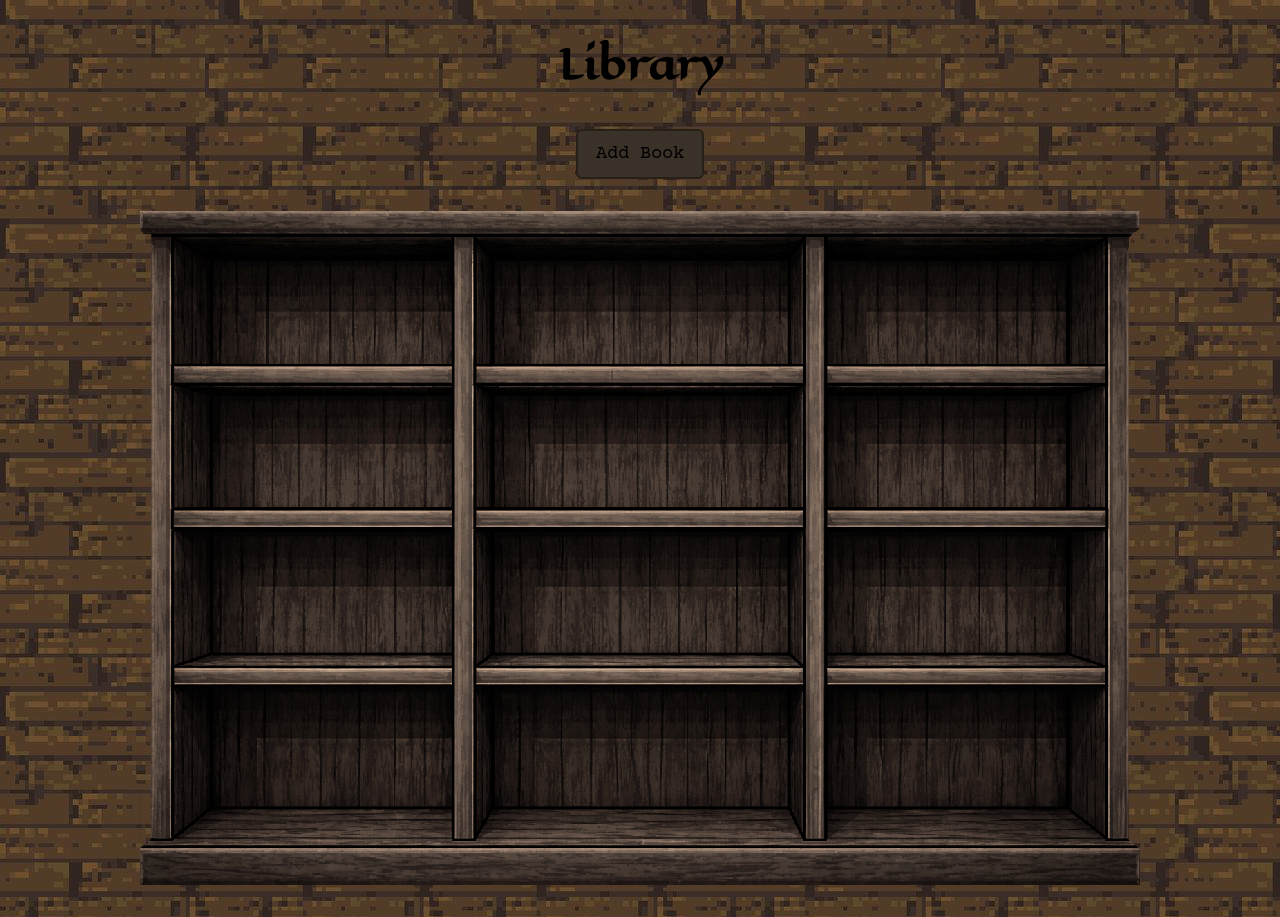
==== main.html @ 83d57cde "add the basic layout with background and bookshelf" ====
<!DOCTYPE html>
<html lang="en">
<head>
    <meta charset="UTF-8">
    <meta name="viewport" content="width=device-width, initial-scale=1.0">
    <title>Book Library</title>
    <link rel="stylesheet" href="./styles.css">
</head>
<body>
    <div class="container">

        <h1>Library</h1>
        <button>Add Book</button>
        <div class="library">
            <img src="./pictures/Boockshelf.png" alt="bookshelf">
        </div>

    </div>

    <script src="./script.js"></script>
</body>
</html>
---- styles.css ----
@font-face {
    font-family: 'Courier Prime';
    src: url('./Fonts/CourierPrime-Regular.woff2') format('woff2'),
        url('./Fonts/CourierPrime-Regular.woff') format('woff');
    font-weight: normal;
    font-style: normal;
    font-display: swap;
}

@font-face {
    font-family: 'Eagle Lake';
    src: url('./Fonts/EagleLake-Regular.woff2') format('woff2'),
        url('./Fonts/EagleLake-Regular.woff') format('woff');
    font-weight: normal;
    font-style: normal;
    font-display: swap;
}

*{
    box-sizing: border-box;
    font-family: inherit;
    padding: 0;
    margin: 0;
}

html{
    font-family: 'Courier Prime', Arial, Helvetica, sans-serif;
    width: 100%;
    height: 100%;

    background-image: url("./pictures/BackGround.jpeg");
    image-rendering: pixelated;
}

h1{
    font-family: 'Eagle Lake';
    font-size: 2.5rem;
}

img{
    display: block; 
    width: 1000px;
    height: auto;
}

button{
    padding: 12px 18px;
    font-size: 1.2rem;

    background-color: rgb(58, 50, 41);
    border:  2px solid rgb(39, 32, 23);
    border-radius: 6px;

}

button:hover{
    background-color: rgb(94, 81, 67);
    border:  2px solid rgb(77, 63, 46);
}

button:active{
    background-color: rgb(34, 29, 24);
    border:  2px solid rgb(32, 26, 19);
}

.container{
    display: flex;
    flex-direction: column;
    align-items: center;
    gap: 32px;

    padding: 32px;
}

.library{
    display: inline-block;
}
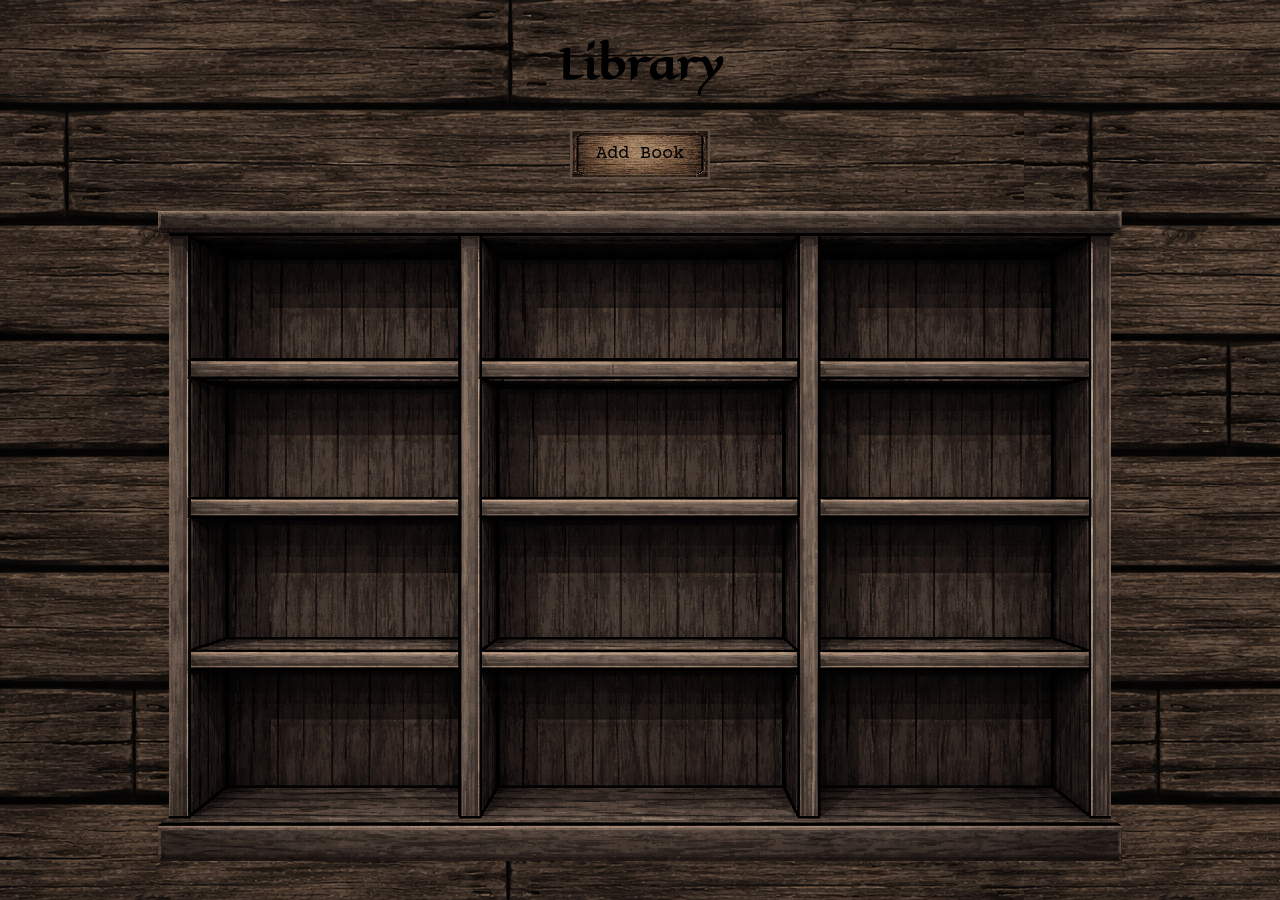
==== commit 175de53e: "finished layout with all necesarry html and css" ====
--- a/main.html
+++ b/main.html
@@ -12,7 +12,7 @@
         <h1>Library</h1>
         <button>Add Book</button>
         <div class="library">
-            <img src="./pictures/Boockshelf.png" alt="bookshelf">
+
         </div>
 
     </div>
--- a/styles.css
+++ b/styles.css
@@ -28,7 +28,7 @@
     width: 100%;
     height: 100%;
 
-    background-image: url("./pictures/BackGround.jpeg");
+    background-image: url("./pictures/Back.png");
     image-rendering: pixelated;
 }
 
@@ -44,23 +44,29 @@
 }
 
 button{
-    padding: 12px 18px;
+    display: block;
+    padding: 12px 24px;
     font-size: 1.2rem;
 
-    background-color: rgb(58, 50, 41);
-    border:  2px solid rgb(39, 32, 23);
-    border-radius: 6px;
+    background-color: rgb(94, 81, 67);
+    border: 2px solid rgb(94, 81, 67);
+    background-image: url(./pictures/BackGround.jpeg);
+    background-size: 100% 100%;
+    background-repeat: no-repeat;
+
+    image-rendering: pixelated;
+    padding: 12px 24px;
+
+    cursor: pointer;
 
 }
 
 button:hover{
-    background-color: rgb(94, 81, 67);
-    border:  2px solid rgb(77, 63, 46);
+    filter: brightness(0.9);
 }
 
 button:active{
-    background-color: rgb(34, 29, 24);
-    border:  2px solid rgb(32, 26, 19);
+    filter: brightness(0.75);
 }
 
 .container{
@@ -73,5 +79,27 @@
 }
 
 .library{
-    display: inline-block;
+    width: 1000px;
+    height: 650px;
+
+    padding: 24px 54px;
+
+    background-image: url("./pictures/Boockshelf.png");
+    background-size: contain;
+    background-repeat: no-repeat;
+    background-position: center;
+
+
+    display: grid;
+    grid-template-columns: repeat(5, 53px) 73px repeat(5, 53px) 74px repeat(4, 54px);
+    grid-template-rows: repeat(4, 130px);
+
+    align-items: stretch;
+    justify-items: right;
+
+    row-gap: 12px;
+}
+
+.library:nth-child(6n){
+    margin-left: 20px;
 }
